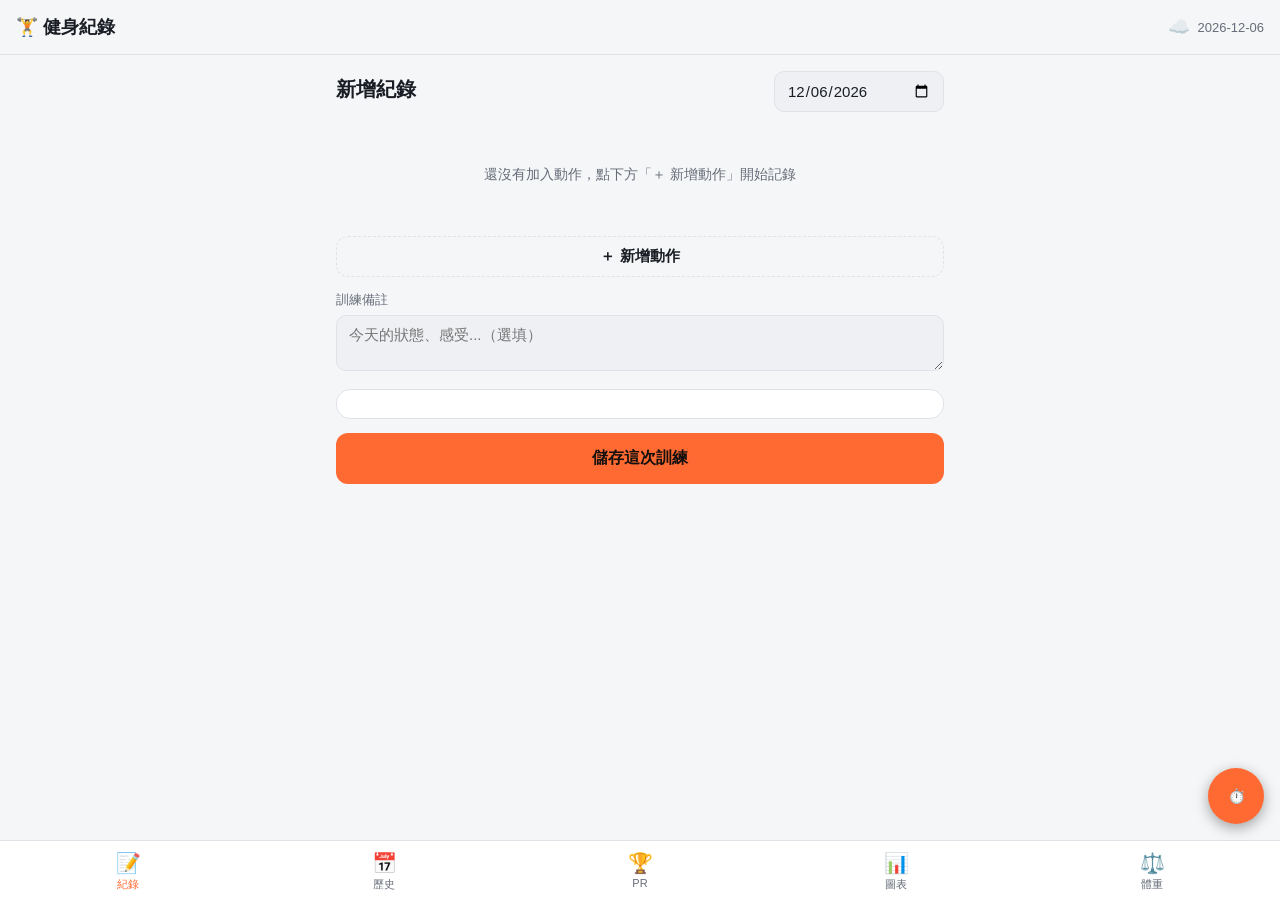
==== index.html @ a4291528 "Initial commit: fitness tracker web app Local-first PWA-style tracker (workouts, PR/1RM, charts, bod" ====
<!DOCTYPE html>
<html lang="zh-Hant">
<head>
<meta charset="UTF-8">
<meta name="viewport" content="width=device-width, initial-scale=1.0, viewport-fit=cover">
<meta name="theme-color" content="#12141a">
<title>健身紀錄</title>
<link rel="icon" href="data:image/svg+xml,<svg xmlns=%22http://www.w3.org/2000/svg%22 viewBox=%220 0 100 100%22><text y=%22.9em%22 font-size=%2290%22>🏋️</text></svg>">
<link rel="stylesheet" href="style.css">
</head>
<body>

<header class="app-header">
  <div class="brand">🏋️ 健身紀錄</div>
  <div class="header-right">
    <button class="btn-icon" id="openSyncModal" title="Google Drive 同步">☁️</button>
    <div class="today" id="todayLabel"></div>
  </div>
</header>

<main id="app">

  <!-- ============ TAB: 新增紀錄 ============ -->
  <section class="tab-panel" id="tab-log">
    <div class="panel-head">
      <h2 id="logTitle">新增紀錄</h2>
      <input type="date" id="sessionDate" class="date-input">
    </div>

    <div class="edit-banner" id="editBanner" hidden>
      <span>✏️ 正在編輯這筆紀錄</span>
      <button class="btn btn-text" id="cancelEditBtn">取消編輯</button>
    </div>

    <div id="exerciseList" class="exercise-list"></div>

    <button class="btn btn-outline btn-block" id="addExerciseBtn">＋ 新增動作</button>

    <div class="field">
      <label>訓練備註</label>
      <textarea id="sessionNotes" placeholder="今天的狀態、感受...（選填）" rows="2"></textarea>
    </div>

    <div class="session-summary" id="liveSummary"></div>

    <button class="btn btn-primary btn-block btn-lg" id="saveSessionBtn">儲存這次訓練</button>
  </section>

  <!-- ============ TAB: 歷史 ============ -->
  <section class="tab-panel" id="tab-history" hidden>
    <div class="panel-head">
      <h2>歷史紀錄</h2>
    </div>
    <input type="text" id="historySearch" class="text-input" placeholder="搜尋動作名稱...">
    <div id="historyList" class="history-list"></div>
  </section>

  <!-- ============ TAB: PR / 1RM ============ -->
  <section class="tab-panel" id="tab-pr" hidden>
    <div class="panel-head">
      <h2>PR 紀錄與 1RM 估算</h2>
      <button class="btn btn-outline btn-sm" id="openRmCalcBtn">🧮 RM 計算機</button>
    </div>
    <p class="hint">依 Epley 公式估算：1RM = 重量 ×(1 + 次數 / 30)（僅重量×次數類動作會顯示在此）</p>
    <div id="prList" class="pr-list"></div>

    <div id="prDetail" class="pr-detail" hidden>
      <button class="btn btn-text" id="prBackBtn">← 返回列表</button>
      <h3 id="prDetailName"></h3>
      <div id="prDetailChart" class="chart-box"></div>
      <div id="prDetailTable"></div>
    </div>
  </section>

  <!-- ============ TAB: 圖表 ============ -->
  <section class="tab-panel" id="tab-charts" hidden>
    <div class="panel-head">
      <h2>圖表總覽</h2>
    </div>

    <div class="card">
      <h3>每週訓練總量（公斤）</h3>
      <div id="volumeChart" class="chart-box"></div>
    </div>

    <div class="card">
      <h3>訓練頻率（近 12 週）</h3>
      <div id="freqHeatmap" class="chart-box"></div>
      <div class="legend-row">
        <span>少</span>
        <span class="heat-swatch h0"></span>
        <span class="heat-swatch h1"></span>
        <span class="heat-swatch h2"></span>
        <span class="heat-swatch h3"></span>
        <span class="heat-swatch h4"></span>
        <span>多</span>
      </div>
    </div>

    <div class="card">
      <h3>部位訓練分布（近 30 天）</h3>
      <div id="bodyPartChart" class="chart-box"></div>
    </div>
  </section>

  <!-- ============ TAB: 體重 ============ -->
  <section class="tab-panel" id="tab-weight" hidden>
    <div class="panel-head">
      <h2>體重追蹤</h2>
    </div>
    <div class="field-row">
      <input type="date" id="weightDate" class="date-input">
      <input type="number" id="weightInput" class="text-input" placeholder="體重 (kg)" step="0.1" inputmode="decimal">
      <button class="btn btn-primary" id="addWeightBtn">新增</button>
    </div>
    <div class="card">
      <h3>體重趨勢</h3>
      <div id="weightChart" class="chart-box"></div>
    </div>
    <div id="weightList" class="weight-list"></div>
  </section>

</main>

<nav class="tab-bar">
  <button class="tab-btn active" data-tab="tab-log"><span class="ic">📝</span>紀錄</button>
  <button class="tab-btn" data-tab="tab-history"><span class="ic">📅</span>歷史</button>
  <button class="tab-btn" data-tab="tab-pr"><span class="ic">🏆</span>PR</button>
  <button class="tab-btn" data-tab="tab-charts"><span class="ic">📊</span>圖表</button>
  <button class="tab-btn" data-tab="tab-weight"><span class="ic">⚖️</span>體重</button>
</nav>

<div id="toast" class="toast"></div>

<!-- Rest timer floating widget -->
<div class="timer-widget" id="timerWidget">
  <div class="timer-panel" id="timerPanel" hidden>
    <div class="timer-display" id="timerDisplay">00:00</div>
    <div class="timer-presets">
      <button class="chip" data-secs="90">1:30</button>
      <button class="chip" data-secs="120">2:00</button>
      <button class="chip" data-secs="150">2:30</button>
      <button class="chip" data-secs="180">3:00</button>
    </div>
    <div class="timer-custom-row">
      <input type="number" id="timerCustomInput" class="text-input" placeholder="自訂秒數" min="1" inputmode="numeric">
      <button class="btn btn-sm btn-primary" id="timerCustomStart">開始</button>
    </div>
    <div class="timer-controls">
      <button class="btn btn-sm" id="timerPauseBtn">暫停</button>
      <button class="btn btn-sm" id="timerResetBtn">重置</button>
    </div>
  </div>
  <button class="timer-fab" id="timerFab" title="組間休息計時器">⏱️</button>
</div>

<!-- Exercise picker modal -->
<div class="modal-backdrop" id="exerciseModal" hidden>
  <div class="modal">
    <div class="modal-head">
      <h3>新增動作</h3>
      <button class="btn-icon" id="closeExerciseModal">✕</button>
    </div>
    <div class="field">
      <label>分類</label>
      <div class="chip-row" id="categoryChips"></div>
    </div>
    <div class="field">
      <label>動作名稱</label>
      <input type="text" id="exerciseNameInput" class="text-input" placeholder="例如：槓鈴臥推" list="exercisePresets">
      <datalist id="exercisePresets"></datalist>
    </div>
    <div class="preset-row" id="presetQuickPick"></div>
    <div class="field">
      <label>紀錄方式</label>
      <div class="chip-row" id="inputTypeChips">
        <button class="chip" data-type="weight_reps">重量×次數</button>
        <button class="chip" data-type="reps_only">僅次數</button>
        <button class="chip" data-type="duration">秒數</button>
      </div>
    </div>
    <div class="field" id="variantField" hidden>
      <label>款式</label>
      <div class="chip-row" id="variantChips"></div>
    </div>
    <div class="field">
      <div class="chip-row">
        <button class="chip" id="regressionToggle">退階版本</button>
        <button class="chip" id="unilateralToggle">單邊動作（左右分開）</button>
        <button class="chip" id="rirToggle">記錄保留次數（RIR）</button>
      </div>
      <p class="hint" id="unilateralHint" hidden>單邊動作只需填「單邊」的重量，例如左右手各拿 8kg 就填 8。訓練量會自動算左右各一次。</p>
    </div>
    <button class="btn btn-primary btn-block" id="confirmAddExercise">加入這次訓練</button>
  </div>
</div>

<!-- RM calculator modal -->
<div class="modal-backdrop" id="rmCalcModal" hidden>
  <div class="modal">
    <div class="modal-head">
      <h3>🧮 RM 計算機</h3>
      <button class="btn-icon" id="closeRmCalcModal">✕</button>
    </div>
    <p class="hint">輸入你做到的重量與次數，估算 1RM 與各強度百分比對照表（同樣採用 Epley 公式）</p>
    <div class="field-row">
      <input type="number" id="rmCalcWeight" class="text-input" placeholder="重量 (kg)" step="0.5" min="0" inputmode="decimal">
      <input type="number" id="rmCalcReps" class="text-input" placeholder="次數" step="1" min="1" inputmode="numeric">
    </div>
    <div class="session-summary" id="rmCalcResult"></div>
    <div id="rmCalcTable"></div>
  </div>
</div>

<!-- Soreness (DOMS) logging modal -->
<div class="modal-backdrop" id="sorenessModal" hidden>
  <div class="modal">
    <div class="modal-head">
      <h3>記錄延遲性酸痛</h3>
      <button class="btn-icon" id="closeSorenessModal">✕</button>
    </div>
    <p class="hint" id="sorenessTarget"></p>
    <div class="field">
      <label>酸痛強度</label>
      <div class="chip-row" id="sorenessLevelChips">
        <button class="chip" data-level="none">無酸痛</button>
        <button class="chip" data-level="mild">輕度</button>
        <button class="chip" data-level="moderate">中度</button>
        <button class="chip" data-level="severe">太強</button>
      </div>
    </div>
    <div class="field">
      <label>留言（下次做這個動作時會提醒你）</label>
      <textarea id="sorenessNote" placeholder="例如：膝蓋外側有點緊，下次熱身多做一組" rows="2"></textarea>
    </div>
    <button class="btn btn-primary btn-block" id="saveSorenessBtn">儲存</button>
  </div>
</div>

<!-- Google Drive sync modal -->
<div class="modal-backdrop" id="syncModal" hidden>
  <div class="modal">
    <div class="modal-head">
      <h3>☁️ Google Drive 同步</h3>
      <button class="btn-icon" id="closeSyncModal">✕</button>
    </div>
    <p class="hint">把訓練紀錄同步到你的 Google Drive（存在隱藏的應用程式資料夾，不會出現在你一般的雲端硬碟畫面），這樣手機跟電腦就能看到同一份資料。</p>
    <p class="hint" id="syncStatus"></p>
    <button class="btn btn-primary btn-block" id="btnGdriveSync">連結 Google Drive</button>
    <button class="btn btn-outline btn-block" id="btnGdriveSignout" hidden>已連結・中斷連結</button>
    <button class="btn btn-text" id="btnGdrivePushNow" hidden>立即上傳目前資料</button>
  </div>
</div>

<script src="calc.js"></script>
<script src="app.js"></script>
</body>
</html>
---- style.css ----
:root {
  --bg: #0f1115;
  --bg-card: #1a1d24;
  --bg-input: #23262f;
  --border: #2c303a;
  --text: #eef0f4;
  --text-dim: #9aa0ac;
  --accent: #ff7a45;
  --accent-dim: #ff7a4533;
  --green: #3ecf8e;
  --red: #ff5c5c;
  --radius: 14px;
}

@media (prefers-color-scheme: light) {
  :root {
    --bg: #f5f6f8;
    --bg-card: #ffffff;
    --bg-input: #eef0f3;
    --border: #e0e2e8;
    --text: #1a1d24;
    --text-dim: #666c78;
    --accent: #ff6a33;
    --accent-dim: #ff6a3322;
    --green: #1fa971;
    --red: #e14b4b;
  }
}

* { box-sizing: border-box; }

body {
  margin: 0;
  background: var(--bg);
  color: var(--text);
  font-family: -apple-system, BlinkMacSystemFont, "Segoe UI", "PingFang TC", "Noto Sans TC", sans-serif;
  padding-bottom: 76px;
  -webkit-tap-highlight-color: transparent;
}

.app-header {
  position: sticky;
  top: 0;
  z-index: 10;
  display: flex;
  justify-content: space-between;
  align-items: center;
  padding: 14px 16px;
  background: var(--bg);
  border-bottom: 1px solid var(--border);
}
.brand { font-weight: 700; font-size: 18px; }
.today { color: var(--text-dim); font-size: 13px; }
.header-right { display: flex; align-items: center; gap: 4px; }
.header-right .btn-icon { font-size: 18px; padding: 2px 4px; }

#app { max-width: 640px; margin: 0 auto; padding: 16px; }

.tab-panel h2 { margin: 0 0 4px; font-size: 20px; }
.panel-head { display: flex; justify-content: space-between; align-items: center; margin-bottom: 14px; gap: 10px; }

.hint { color: var(--text-dim); font-size: 13px; margin-top: -8px; }

.field { margin: 14px 0; }
.field label { display: block; font-size: 13px; color: var(--text-dim); margin-bottom: 6px; }
.field-row { display: flex; gap: 8px; margin-bottom: 14px; }
.field-row .date-input { flex: 1.2; }
.field-row .text-input { flex: 1; }

input, textarea, select {
  font-family: inherit;
  font-size: 15px;
  background: var(--bg-input);
  color: var(--text);
  border: 1px solid var(--border);
  border-radius: 10px;
  padding: 10px 12px;
  width: 100%;
}
textarea { resize: vertical; }
input:focus, textarea:focus, select:focus { outline: 2px solid var(--accent); outline-offset: -1px; }

.date-input { max-width: 170px; }

.btn {
  font-family: inherit;
  font-size: 15px;
  font-weight: 600;
  border-radius: 12px;
  padding: 10px 16px;
  border: 1px solid transparent;
  cursor: pointer;
  background: var(--bg-input);
  color: var(--text);
}
.btn-block { width: 100%; }
.btn-lg { padding: 14px 16px; font-size: 16px; }
.btn-primary { background: var(--accent); color: #14100d; }
.btn-outline { background: transparent; border-color: var(--border); color: var(--text); border-style: dashed; }
.btn-text { background: none; color: var(--accent); padding: 6px 0; }
.btn-icon { background: none; border: none; color: var(--text-dim); font-size: 18px; cursor: pointer; padding: 4px 8px; }
.btn-danger { color: var(--red); }
.btn-sm { padding: 6px 10px; font-size: 13px; border-radius: 8px; }

.edit-banner {
  display: flex; justify-content: space-between; align-items: center;
  background: var(--accent-dim); border: 1px solid var(--accent); color: var(--accent);
  border-radius: 12px; padding: 10px 14px; font-size: 13px; font-weight: 600; margin-bottom: 14px;
}
.edit-banner[hidden] { display: none; }

.exercise-list { display: flex; flex-direction: column; gap: 12px; margin-bottom: 12px; }

.exercise-card {
  background: var(--bg-card);
  border: 1px solid var(--border);
  border-radius: var(--radius);
  padding: 12px 14px;
}
.exercise-card-head { display: flex; justify-content: space-between; align-items: center; margin-bottom: 8px; }
.exercise-card-head .name { font-weight: 700; font-size: 15px; }
.exercise-card-head .cat-badge, .session-ex-row .cat-badge {
  font-size: 11px; color: var(--accent); background: var(--accent-dim);
  padding: 2px 8px; border-radius: 100px; margin-left: 6px;
}
.uni-badge {
  font-size: 11px; color: var(--green); background: #3ecf8e22;
  padding: 2px 8px; border-radius: 100px; margin-left: 6px;
}
.set-row { display: grid; grid-template-columns: 22px 1fr 1fr auto; gap: 8px; align-items: center; margin-bottom: 6px; }
.set-row-1 { display: grid; grid-template-columns: 22px 1fr auto; gap: 8px; align-items: center; margin-bottom: 6px; }
.set-row-2 { display: grid; grid-template-columns: 22px 1fr 0.7fr auto; gap: 8px; align-items: center; margin-bottom: 6px; }
.set-row-3 { grid-template-columns: 22px 1fr 1fr 0.7fr auto; }
.set-row .set-idx { color: var(--text-dim); font-size: 13px; text-align: center; }
.set-row input, .set-row-1 input, .set-row-2 input { padding: 8px 10px; }
.set-row .rir-input { text-align: center; }
.set-row .rm-set, .set-row-1 .rm-set, .set-row-2 .rm-set { background: none; border: none; color: var(--text-dim); font-size: 16px; cursor: pointer; }
.add-set-btn { font-size: 13px; color: var(--accent); background: none; border: none; cursor: pointer; padding: 6px 0; }
.exercise-card-foot { display: flex; justify-content: space-between; align-items: center; margin-top: 8px; padding-top: 8px; border-top: 1px solid var(--border); }
.exercise-vol { font-size: 12px; color: var(--text-dim); }

.session-summary {
  background: var(--bg-card);
  border: 1px solid var(--border);
  border-radius: var(--radius);
  padding: 14px;
  margin: 14px 0;
  display: flex;
  justify-content: space-around;
  text-align: center;
}
.session-summary .stat .num { font-size: 20px; font-weight: 700; }
.session-summary .stat .label { font-size: 12px; color: var(--text-dim); }

.text-input { width: 100%; }

.history-list, .weight-list { display: flex; flex-direction: column; gap: 10px; margin-top: 12px; }
.session-item {
  background: var(--bg-card);
  border: 1px solid var(--border);
  border-radius: var(--radius);
  padding: 12px 14px;
}
.session-item-head { display: flex; justify-content: space-between; align-items: center; cursor: pointer; }
.session-item-head .date { font-weight: 700; }
.session-item-head .meta { color: var(--text-dim); font-size: 13px; }
.session-item-body { margin-top: 10px; padding-top: 10px; border-top: 1px solid var(--border); display: none; }
.session-item-body.open { display: block; }
.session-ex-row { font-size: 14px; margin-bottom: 6px; }
.session-ex-row .ex-name { font-weight: 600; }
.session-ex-row .sets-str { color: var(--text-dim); }
.session-actions { display: flex; gap: 8px; margin-top: 10px; }
.session-notes { font-size: 13px; color: var(--text-dim); margin-top: 8px; font-style: italic; }

.pr-list { display: flex; flex-direction: column; gap: 8px; }
.pr-list[hidden] { display: none; }
.pr-item {
  display: flex; justify-content: space-between; align-items: center;
  background: var(--bg-card); border: 1px solid var(--border); border-radius: 12px;
  padding: 12px 14px; cursor: pointer;
}
.pr-item .ex-name { font-weight: 700; }
.pr-item .ex-cat { font-size: 12px; color: var(--text-dim); }
.pr-item .pr-values { text-align: right; }
.pr-item .rm-val { font-weight: 700; color: var(--accent); }
.pr-item .max-w { font-size: 12px; color: var(--text-dim); }
.empty-state { color: var(--text-dim); text-align: center; padding: 40px 20px; font-size: 14px; }

.card {
  background: var(--bg-card);
  border: 1px solid var(--border);
  border-radius: var(--radius);
  padding: 14px;
  margin-bottom: 14px;
}
.card h3 { margin: 0 0 10px; font-size: 15px; }
.chart-box { width: 100%; overflow-x: auto; }
.chart-box svg { display: block; width: 100%; height: auto; }

.legend-row { display: flex; align-items: center; gap: 4px; margin-top: 8px; font-size: 11px; color: var(--text-dim); }
.heat-swatch { width: 12px; height: 12px; border-radius: 3px; display: inline-block; margin: 0 2px; }
.h0 { background: var(--bg-input); }
.h1 { background: #ff7a4544; }
.h2 { background: #ff7a4588; }
.h3 { background: #ff7a45bb; }
.h4 { background: #ff7a45; }

.tab-bar {
  position: fixed;
  bottom: 0; left: 0; right: 0;
  display: flex;
  background: var(--bg-card);
  border-top: 1px solid var(--border);
  padding-bottom: env(safe-area-inset-bottom);
  z-index: 20;
}
.tab-btn {
  flex: 1;
  background: none;
  border: none;
  color: var(--text-dim);
  font-size: 11px;
  padding: 10px 0 8px;
  display: flex;
  flex-direction: column;
  align-items: center;
  gap: 2px;
  cursor: pointer;
}
.tab-btn .ic { font-size: 20px; }
.tab-btn.active { color: var(--accent); }

.toast {
  position: fixed;
  bottom: 88px;
  left: 50%;
  transform: translateX(-50%) translateY(20px);
  background: var(--text);
  color: var(--bg);
  padding: 10px 18px;
  border-radius: 100px;
  font-size: 13px;
  font-weight: 600;
  opacity: 0;
  pointer-events: none;
  transition: opacity .2s, transform .2s;
  z-index: 50;
  white-space: nowrap;
}
.toast.show { opacity: 1; transform: translateX(-50%) translateY(0); }

.modal-backdrop {
  position: fixed; inset: 0; background: rgba(0,0,0,.5);
  display: flex; align-items: flex-end; justify-content: center;
  z-index: 30;
}
.modal-backdrop[hidden] { display: none; }
.modal {
  background: var(--bg-card);
  width: 100%; max-width: 640px;
  border-radius: 20px 20px 0 0;
  padding: 18px 16px calc(18px + env(safe-area-inset-bottom));
  max-height: 85vh;
  overflow-y: auto;
}
.modal-head { display: flex; justify-content: space-between; align-items: center; margin-bottom: 6px; }
.modal-head h3 { margin: 0; font-size: 17px; }

.chip-row { display: flex; flex-wrap: wrap; gap: 8px; }
.chip {
  background: var(--bg-input);
  border: 1px solid var(--border);
  border-radius: 100px;
  padding: 7px 14px;
  font-size: 13px;
  cursor: pointer;
  color: var(--text);
}
.chip.selected { background: var(--accent); border-color: var(--accent); color: #14100d; font-weight: 700; }

.preset-row { display: flex; flex-wrap: wrap; gap: 8px; margin: 10px 0 4px; }
.preset-chip {
  background: var(--bg-input);
  border: 1px dashed var(--border);
  border-radius: 100px;
  padding: 5px 12px;
  font-size: 12px;
  color: var(--text-dim);
  cursor: pointer;
}

/* Exercise history / comparison box (in the Log tab) */
.ex-history {
  background: var(--bg-input);
  border-radius: 10px;
  padding: 8px 10px;
  margin: 8px 0 10px;
  font-size: 12px;
  color: var(--text-dim);
  line-height: 1.6;
}
.ex-history.empty { font-style: italic; }
.ex-diff { font-weight: 700; color: var(--text); margin-left: 4px; }

.ex-soreness-alert {
  background: #ff5c5c22;
  border: 1px solid #ff5c5c55;
  color: var(--red);
  border-radius: 10px;
  padding: 8px 10px;
  margin: 8px 0 0;
  font-size: 12px;
  line-height: 1.5;
}

.soreness-badge, .soreness-add-btn {
  display: inline-block;
  margin-top: 6px;
  font-size: 12px;
  border-radius: 100px;
  padding: 4px 10px;
  border: none;
  cursor: pointer;
  text-align: left;
}
.soreness-add-btn { background: var(--bg-input); color: var(--text-dim); border: 1px dashed var(--border); }
.soreness-badge { background: #ff5c5c22; color: var(--red); }

/* Rest timer floating widget */
.timer-widget {
  position: fixed;
  right: 16px;
  bottom: calc(76px + env(safe-area-inset-bottom));
  z-index: 25;
}
.timer-fab {
  width: 56px; height: 56px;
  border-radius: 50%;
  background: var(--accent);
  color: #14100d;
  border: none;
  font-size: 14px;
  font-weight: 700;
  cursor: pointer;
  box-shadow: 0 4px 14px rgba(0,0,0,.35);
}
.timer-fab.active { background: var(--green); }
.timer-fab.done-flash { animation: timerFlash .5s ease-in-out 4; }
@keyframes timerFlash {
  0%, 100% { transform: scale(1); }
  50% { transform: scale(1.18); }
}
.timer-panel {
  position: absolute;
  bottom: 68px;
  right: 0;
  background: var(--bg-card);
  border: 1px solid var(--border);
  border-radius: 16px;
  padding: 16px;
  width: 240px;
  box-shadow: 0 8px 24px rgba(0,0,0,.35);
}
.timer-panel[hidden] { display: none; }
.timer-display { font-size: 36px; font-weight: 700; text-align: center; margin-bottom: 12px; font-variant-numeric: tabular-nums; }
.timer-presets { display: flex; flex-wrap: wrap; gap: 8px; margin-bottom: 12px; }
.timer-custom-row { display: flex; gap: 8px; margin-bottom: 12px; }
.timer-custom-row input { min-width: 0; }
.timer-controls { display: flex; gap: 8px; }
.timer-controls .btn { flex: 1; }
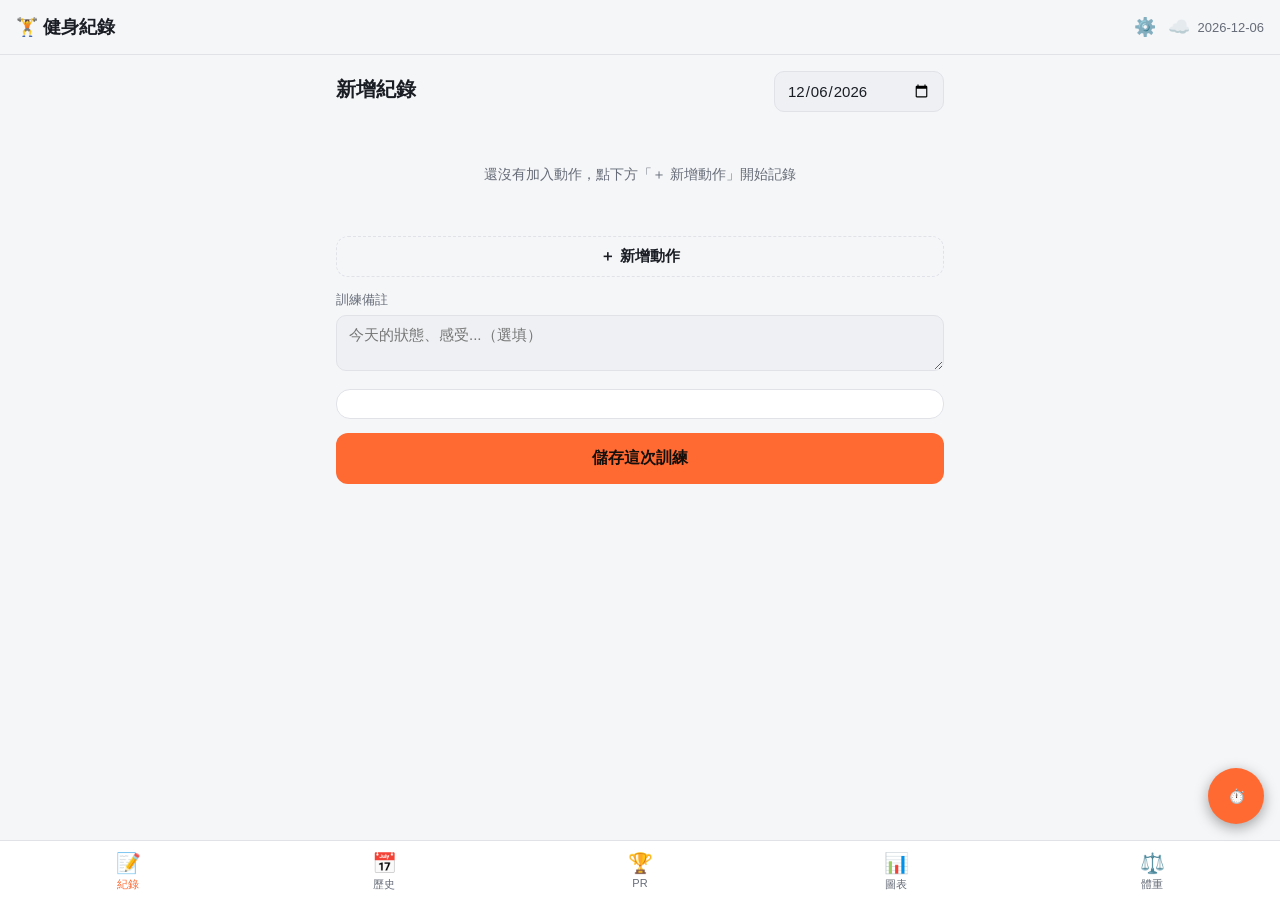
==== commit 7615fe44: "Add 8 requested improvements: persistent exercise notes, history/share table redesign, exercise mana" ====
--- a/index.html
+++ b/index.html
@@ -13,6 +13,7 @@
 <header class="app-header">
   <div class="brand">🏋️ 健身紀錄</div>
   <div class="header-right">
+    <button class="btn-icon" id="openExerciseManager" title="動作管理">⚙️</button>
     <button class="btn-icon" id="openSyncModal" title="Google Drive 同步">☁️</button>
     <div class="today" id="todayLabel"></div>
   </div>
@@ -187,8 +188,8 @@
       <div class="chip-row">
         <button class="chip" id="regressionToggle">退階版本</button>
         <button class="chip" id="unilateralToggle">單邊動作（左右分開）</button>
-        <button class="chip" id="rirToggle">記錄保留次數（RIR）</button>
-      </div>
+      </div>
+      <p class="hint">保留次數 (RIR) 現在改成加入動作後、在每一組後面按「+RIR」個別加，不用在這裡先決定。</p>
       <p class="hint" id="unilateralHint" hidden>單邊動作只需填「單邊」的重量，例如左右手各拿 8kg 就填 8。訓練量會自動算左右各一次。</p>
     </div>
     <button class="btn btn-primary btn-block" id="confirmAddExercise">加入這次訓練</button>
@@ -252,6 +253,47 @@
   </div>
 </div>
 
+<!-- Exercise manager modal -->
+<div class="modal-backdrop" id="exerciseManagerModal" hidden>
+  <div class="modal">
+    <div class="modal-head">
+      <h3>⚙️ 動作管理</h3>
+      <button class="btn-icon" id="closeExerciseManagerModal">✕</button>
+    </div>
+    <p class="hint">隱藏用不到的動作、或新增自己的動作。變更只會影響「新增動作」清單，不影響已存的紀錄。</p>
+    <div class="chip-row" id="managerCategoryChips"></div>
+    <div id="managerPresetList" class="manager-preset-list"></div>
+    <div class="field">
+      <label>新增自訂動作</label>
+      <input type="text" id="managerNewName" class="text-input" placeholder="動作名稱">
+    </div>
+    <div class="field">
+      <label>紀錄方式</label>
+      <div class="chip-row" id="managerInputTypeChips">
+        <button class="chip" data-type="weight_reps">重量×次數</button>
+        <button class="chip" data-type="reps_only">僅次數</button>
+        <button class="chip" data-type="duration">秒數</button>
+      </div>
+    </div>
+    <div class="chip-row">
+      <button class="chip" id="managerUnilateralToggle">單邊動作（左右分開）</button>
+    </div>
+    <button class="btn btn-primary btn-block" id="managerAddBtn">＋ 新增到清單</button>
+  </div>
+</div>
+
+<!-- Share / export modal (for showing a coach) -->
+<div class="modal-backdrop" id="shareModal" hidden>
+  <div class="modal">
+    <div class="modal-head">
+      <h3>📤 分享這次訓練</h3>
+      <button class="btn-icon" id="closeShareModal">✕</button>
+    </div>
+    <div id="shareModalBody"></div>
+    <button class="btn btn-primary btn-block" id="copyShareTextBtn">複製為文字</button>
+  </div>
+</div>
+
 <script src="calc.js"></script>
 <script src="app.js"></script>
 </body>
--- a/style.css
+++ b/style.css
@@ -119,7 +119,20 @@
 }
 .exercise-card-head { display: flex; justify-content: space-between; align-items: center; margin-bottom: 8px; }
 .exercise-card-head .name { font-weight: 700; font-size: 15px; }
-.exercise-card-head .cat-badge, .session-ex-row .cat-badge {
+.ex-head-actions { display: flex; align-items: center; gap: 2px; }
+.ex-head-actions .btn-icon { font-size: 13px; padding: 4px 6px; }
+.ex-head-actions .btn-icon:disabled { opacity: .25; cursor: default; }
+.ex-note-input {
+  font-size: 13px;
+  padding: 7px 10px;
+  margin-bottom: 8px;
+  background: var(--bg-input);
+  border: 1px dashed var(--border);
+  border-radius: 8px;
+  color: var(--text);
+}
+.ex-note-display { font-size: 12px; color: var(--text-dim); font-style: italic; }
+.exercise-card-head .cat-badge, .ex-table-name .cat-badge {
   font-size: 11px; color: var(--accent); background: var(--accent-dim);
   padding: 2px 8px; border-radius: 100px; margin-left: 6px;
 }
@@ -127,14 +140,17 @@
   font-size: 11px; color: var(--green); background: #3ecf8e22;
   padding: 2px 8px; border-radius: 100px; margin-left: 6px;
 }
-.set-row { display: grid; grid-template-columns: 22px 1fr 1fr auto; gap: 8px; align-items: center; margin-bottom: 6px; }
+.set-row { display: grid; grid-template-columns: 22px 1fr 1fr auto auto; gap: 8px; align-items: center; margin-bottom: 6px; }
 .set-row-1 { display: grid; grid-template-columns: 22px 1fr auto; gap: 8px; align-items: center; margin-bottom: 6px; }
-.set-row-2 { display: grid; grid-template-columns: 22px 1fr 0.7fr auto; gap: 8px; align-items: center; margin-bottom: 6px; }
-.set-row-3 { grid-template-columns: 22px 1fr 1fr 0.7fr auto; }
-.set-row .set-idx { color: var(--text-dim); font-size: 13px; text-align: center; }
+.set-row-2 { display: grid; grid-template-columns: 22px 1fr auto auto; gap: 8px; align-items: center; margin-bottom: 6px; }
+.set-row .set-idx, .set-row-1 .set-idx, .set-row-2 .set-idx { color: var(--text-dim); font-size: 13px; text-align: center; }
 .set-row input, .set-row-1 input, .set-row-2 input { padding: 8px 10px; }
-.set-row .rir-input { text-align: center; }
-.set-row .rm-set, .set-row-1 .rm-set, .set-row-2 .rm-set { background: none; border: none; color: var(--text-dim); font-size: 16px; cursor: pointer; }
+.rir-input { text-align: center; width: 56px; }
+.rir-add-btn {
+  background: var(--bg-input); border: 1px dashed var(--border); color: var(--text-dim);
+  border-radius: 8px; font-size: 11px; padding: 8px 8px; cursor: pointer; white-space: nowrap;
+}
+.rm-set { background: none; border: none; color: var(--text-dim); font-size: 16px; cursor: pointer; }
 .add-set-btn { font-size: 13px; color: var(--accent); background: none; border: none; cursor: pointer; padding: 6px 0; }
 .exercise-card-foot { display: flex; justify-content: space-between; align-items: center; margin-top: 8px; padding-top: 8px; border-top: 1px solid var(--border); }
 .exercise-vol { font-size: 12px; color: var(--text-dim); }
@@ -166,14 +182,39 @@
 .session-item-head .meta { color: var(--text-dim); font-size: 13px; }
 .session-item-body { margin-top: 10px; padding-top: 10px; border-top: 1px solid var(--border); display: none; }
 .session-item-body.open { display: block; }
-.session-ex-row { font-size: 14px; margin-bottom: 6px; }
-.session-ex-row .ex-name { font-weight: 600; }
-.session-ex-row .sets-str { color: var(--text-dim); }
-.session-actions { display: flex; gap: 8px; margin-top: 10px; }
+.session-actions { display: flex; gap: 8px; margin-top: 10px; flex-wrap: wrap; }
 .session-notes { font-size: 13px; color: var(--text-dim); margin-top: 8px; font-style: italic; }
+
+/* Two-column exercise table: name+sets on the left, this exercise's own total on the right.
+   Used in the history list and the coach-facing share view. */
+.ex-table { display: flex; flex-direction: column; }
+.ex-table-row {
+  display: flex; justify-content: space-between; align-items: flex-start; gap: 10px;
+  padding: 10px 0; border-top: 1px solid var(--border);
+}
+.ex-table-row:first-child { border-top: none; padding-top: 0; }
+.ex-table-left { min-width: 0; }
+.ex-table-name { font-weight: 600; font-size: 14px; }
+.ex-table-sets { color: var(--text-dim); font-size: 13px; margin-top: 2px; }
+.ex-table-right { font-weight: 700; font-size: 14px; white-space: nowrap; flex-shrink: 0; }
 
 .pr-list { display: flex; flex-direction: column; gap: 8px; }
 .pr-list[hidden] { display: none; }
+
+/* Share / export view */
+.share-head { display: flex; justify-content: space-between; align-items: baseline; margin-bottom: 4px; }
+.share-date { font-weight: 700; font-size: 16px; }
+.share-meta { color: var(--text-dim); font-size: 13px; }
+
+/* Exercise manager */
+.manager-preset-list { display: flex; flex-direction: column; margin: 10px 0; max-height: 260px; overflow-y: auto; }
+.manager-preset-row {
+  display: flex; justify-content: space-between; align-items: center; gap: 10px;
+  padding: 10px 0; border-top: 1px solid var(--border);
+}
+.manager-preset-row:first-child { border-top: none; }
+.manager-preset-name { font-weight: 600; font-size: 14px; }
+.manager-preset-meta { color: var(--text-dim); font-size: 12px; margin-left: 8px; }
 .pr-item {
   display: flex; justify-content: space-between; align-items: center;
   background: var(--bg-card); border: 1px solid var(--border); border-radius: 12px;
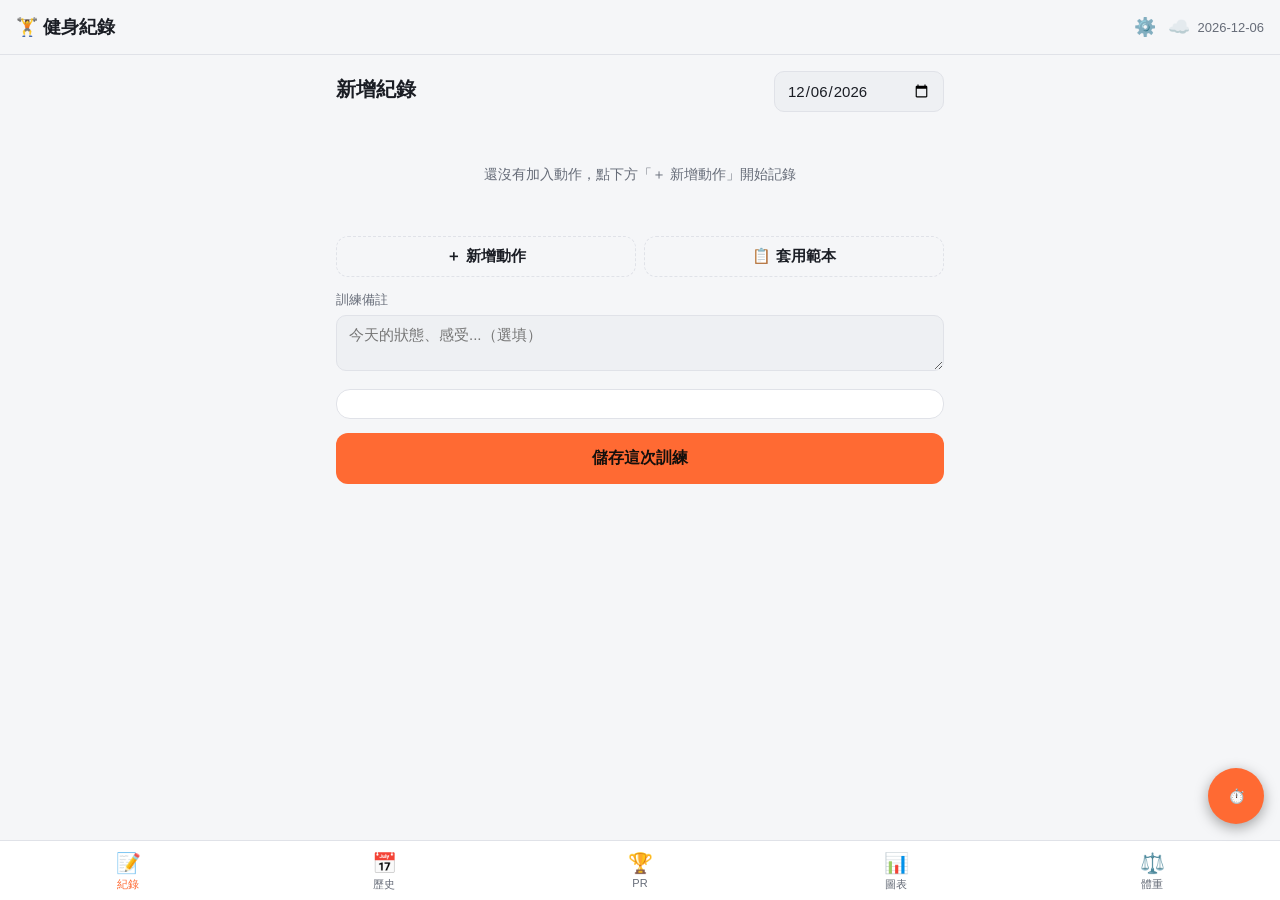
==== commit 7a1db034: "Add per-exercise chart tracking and workout templates - Charts tab gets a new "動作追蹤" card: pick an e" ====
--- a/index.html
+++ b/index.html
@@ -35,7 +35,10 @@
 
     <div id="exerciseList" class="exercise-list"></div>
 
-    <button class="btn btn-outline btn-block" id="addExerciseBtn">＋ 新增動作</button>
+    <div class="field-row">
+      <button class="btn btn-outline btn-block" id="addExerciseBtn">＋ 新增動作</button>
+      <button class="btn btn-outline btn-block" id="applyTemplateBtn">📋 套用範本</button>
+    </div>
 
     <div class="field">
       <label>訓練備註</label>
@@ -102,6 +105,12 @@
       <h3>部位訓練分布（近 30 天）</h3>
       <div id="bodyPartChart" class="chart-box"></div>
     </div>
+
+    <div class="card">
+      <h3>動作追蹤</h3>
+      <select id="exerciseTrackSelect" class="text-input"></select>
+      <div id="exerciseTrackBody"></div>
+    </div>
   </section>
 
   <!-- ============ TAB: 體重 ============ -->
@@ -249,7 +258,9 @@
     <p class="hint" id="syncStatus"></p>
     <button class="btn btn-primary btn-block" id="btnGdriveSync">連結 Google Drive</button>
     <button class="btn btn-outline btn-block" id="btnGdriveSignout" hidden>已連結・中斷連結</button>
-    <button class="btn btn-text" id="btnGdrivePushNow" hidden>立即上傳目前資料</button>
+    <button class="btn btn-text" id="btnGdrivePullNow" hidden>⬇ 立即檢查雲端有沒有新資料</button>
+    <button class="btn btn-text" id="btnGdrivePushNow" hidden>⬆ 立即上傳目前資料</button>
+    <p class="hint" id="syncAccountHint" hidden></p>
   </div>
 </div>
 
@@ -294,6 +305,18 @@
   </div>
 </div>
 
+<!-- Workout templates modal ("下次訓練菜單") -->
+<div class="modal-backdrop" id="templatesModal" hidden>
+  <div class="modal">
+    <div class="modal-head">
+      <h3>📋 訓練範本</h3>
+      <button class="btn-icon" id="closeTemplatesModal">✕</button>
+    </div>
+    <p class="hint">套用範本會帶入動作清單，重量次數自動抓上次實際數字，方便你當場微調。想新增範本，去歷史紀錄找一次訓練按「存成範本」。</p>
+    <div id="templatesList"></div>
+  </div>
+</div>
+
 <script src="calc.js"></script>
 <script src="app.js"></script>
 </body>
--- a/style.css
+++ b/style.css
@@ -66,6 +66,7 @@
 .field-row { display: flex; gap: 8px; margin-bottom: 14px; }
 .field-row .date-input { flex: 1.2; }
 .field-row .text-input { flex: 1; }
+.field-row .btn-block { flex: 1; width: auto; }
 
 input, textarea, select {
   font-family: inherit;
@@ -180,6 +181,7 @@
 .session-item-head { display: flex; justify-content: space-between; align-items: center; cursor: pointer; }
 .session-item-head .date { font-weight: 700; }
 .session-item-head .meta { color: var(--text-dim); font-size: 13px; }
+.session-item-head .ex-names { color: var(--text); font-size: 13px; margin-top: 2px; }
 .session-item-body { margin-top: 10px; padding-top: 10px; border-top: 1px solid var(--border); display: none; }
 .session-item-body.open { display: block; }
 .session-actions { display: flex; gap: 8px; margin-top: 10px; flex-wrap: wrap; }
@@ -235,6 +237,8 @@
   margin-bottom: 14px;
 }
 .card h3 { margin: 0 0 10px; font-size: 15px; }
+.card h4 { margin: 14px 0 6px; font-size: 13px; color: var(--text-dim); font-weight: 600; }
+.track-stat { font-size: 14px; margin-top: 10px; }
 .chart-box { width: 100%; overflow-x: auto; }
 .chart-box svg { display: block; width: 100%; height: auto; }
 
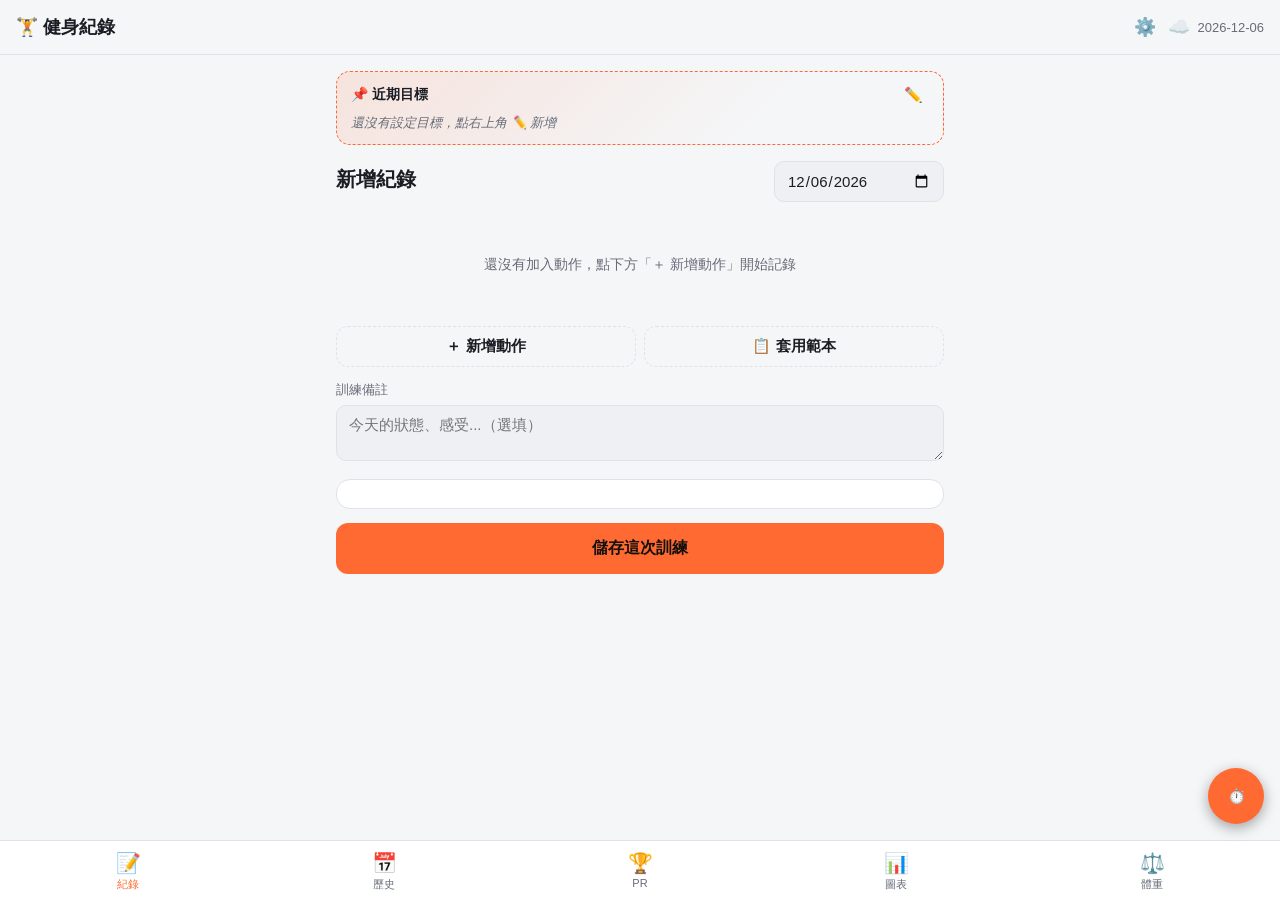
==== commit 8d30e8c8: "Add recent-focus goals board pinned to the top of the Log tab A small dashed-border "bulletin board"" ====
--- a/index.html
+++ b/index.html
@@ -23,6 +23,14 @@
 
   <!-- ============ TAB: 新增紀錄 ============ -->
   <section class="tab-panel" id="tab-log">
+    <div class="goals-board" id="goalsBoard">
+      <div class="goals-board-head">
+        <span class="goals-board-title">📌 近期目標</span>
+        <button class="btn-icon" id="editGoalsBtn" title="編輯目標">✏️</button>
+      </div>
+      <div id="goalsList" class="goals-list"></div>
+    </div>
+
     <div class="panel-head">
       <h2 id="logTitle">新增紀錄</h2>
       <input type="date" id="sessionDate" class="date-input">
@@ -180,6 +188,7 @@
       <input type="text" id="exerciseNameInput" class="text-input" placeholder="例如：槓鈴臥推" list="exercisePresets">
       <datalist id="exercisePresets"></datalist>
     </div>
+    <button class="preset-chip add-to-list-chip" id="addNewNameToPresets" hidden>➕ 把「<span id="addNewNamePreview"></span>」加入常用動作清單</button>
     <div class="preset-row" id="presetQuickPick"></div>
     <div class="field">
       <label>紀錄方式</label>
@@ -317,6 +326,27 @@
   </div>
 </div>
 
+<!-- Recent-focus goals board -->
+<div class="modal-backdrop" id="goalsModal" hidden>
+  <div class="modal">
+    <div class="modal-head">
+      <h3>📌 近期目標</h3>
+      <button class="btn-icon" id="closeGoalsModal">✕</button>
+    </div>
+    <p class="hint">最多 3 項，簡短寫下最近想加強的重點，會一直顯示在紀錄頁最上面</p>
+    <div class="field">
+      <input type="text" class="text-input goal-input" id="goalInput1" placeholder="例如：打開手腕活動度" maxlength="40">
+    </div>
+    <div class="field">
+      <input type="text" class="text-input goal-input" id="goalInput2" placeholder="例如：髖關節內收外展" maxlength="40">
+    </div>
+    <div class="field">
+      <input type="text" class="text-input goal-input" id="goalInput3" placeholder="（選填）第三項" maxlength="40">
+    </div>
+    <button class="btn btn-primary btn-block" id="saveGoalsBtn">儲存</button>
+  </div>
+</div>
+
 <script src="calc.js"></script>
 <script src="app.js"></script>
 </body>
--- a/style.css
+++ b/style.css
@@ -52,9 +52,33 @@
 .brand { font-weight: 700; font-size: 18px; }
 .today { color: var(--text-dim); font-size: 13px; }
 .header-right { display: flex; align-items: center; gap: 4px; }
-.header-right .btn-icon { font-size: 18px; padding: 2px 4px; }
+.header-right .btn-icon { font-size: 18px; padding: 2px 4px; position: relative; }
+.header-right .btn-icon.sync-warn::after {
+  content: '';
+  position: absolute;
+  top: 0; right: 0;
+  width: 8px; height: 8px;
+  border-radius: 50%;
+  background: var(--red);
+  border: 1.5px solid var(--bg);
+}
 
 #app { max-width: 640px; margin: 0 auto; padding: 16px; }
+
+/* Recent-focus goals board — a small "pinned notice board" at the top of the Log tab */
+.goals-board {
+  background: linear-gradient(135deg, var(--accent-dim), transparent 70%);
+  border: 1px dashed var(--accent);
+  border-radius: var(--radius);
+  padding: 12px 14px;
+  margin-bottom: 16px;
+}
+.goals-board-head { display: flex; justify-content: space-between; align-items: center; margin-bottom: 8px; }
+.goals-board-title { font-weight: 700; font-size: 14px; }
+.goals-board .btn-icon { font-size: 15px; padding: 2px 6px; }
+.goals-list { display: flex; flex-direction: column; gap: 6px; }
+.goal-item { font-size: 14px; font-weight: 600; }
+.goals-empty { font-size: 13px; color: var(--text-dim); font-style: italic; }
 
 .tab-panel h2 { margin: 0 0 4px; font-size: 20px; }
 .panel-head { display: flex; justify-content: space-between; align-items: center; margin-bottom: 14px; gap: 10px; }
@@ -141,20 +165,40 @@
   font-size: 11px; color: var(--green); background: #3ecf8e22;
   padding: 2px 8px; border-radius: 100px; margin-left: 6px;
 }
-.set-row { display: grid; grid-template-columns: 22px 1fr 1fr auto auto; gap: 8px; align-items: center; margin-bottom: 6px; }
-.set-row-1 { display: grid; grid-template-columns: 22px 1fr auto; gap: 8px; align-items: center; margin-bottom: 6px; }
-.set-row-2 { display: grid; grid-template-columns: 22px 1fr auto auto; gap: 8px; align-items: center; margin-bottom: 6px; }
-.set-row .set-idx, .set-row-1 .set-idx, .set-row-2 .set-idx { color: var(--text-dim); font-size: 13px; text-align: center; }
-.set-row input, .set-row-1 input, .set-row-2 input { padding: 8px 10px; }
+.set-row { display: grid; grid-template-columns: 22px 1fr 1fr auto auto auto; gap: 8px; align-items: center; margin-bottom: 6px; padding: 4px; border-radius: 8px; }
+.set-row-1b { display: grid; grid-template-columns: 22px 1fr auto auto; gap: 8px; align-items: center; margin-bottom: 6px; padding: 4px; border-radius: 8px; }
+.set-row-2 { display: grid; grid-template-columns: 22px 1fr auto auto auto; gap: 8px; align-items: center; margin-bottom: 6px; padding: 4px; border-radius: 8px; }
+.set-row .set-idx, .set-row-1b .set-idx, .set-row-2 .set-idx { color: var(--text-dim); font-size: 13px; text-align: center; }
+.set-row input, .set-row-1b input, .set-row-2 input { padding: 8px 10px; }
 .rir-input { text-align: center; width: 56px; }
 .rir-add-btn {
   background: var(--bg-input); border: 1px dashed var(--border); color: var(--text-dim);
   border-radius: 8px; font-size: 11px; padding: 8px 8px; cursor: pointer; white-space: nowrap;
 }
 .rm-set { background: none; border: none; color: var(--text-dim); font-size: 16px; cursor: pointer; }
+.set-done-btn {
+  width: 30px; height: 30px;
+  border-radius: 8px;
+  border: 1px solid var(--border);
+  background: var(--bg-input);
+  color: transparent;
+  font-size: 15px; font-weight: 700;
+  cursor: pointer;
+}
+.set-done-btn.done { background: var(--green); border-color: var(--green); color: #0c1f16; }
+.set-row-done { background: #3ecf8e18; }
 .add-set-btn { font-size: 13px; color: var(--accent); background: none; border: none; cursor: pointer; padding: 6px 0; }
-.exercise-card-foot { display: flex; justify-content: space-between; align-items: center; margin-top: 8px; padding-top: 8px; border-top: 1px solid var(--border); }
+.exercise-card-foot { display: flex; justify-content: space-between; align-items: center; margin-top: 8px; padding-top: 8px; border-top: 1px solid var(--border); gap: 8px; }
 .exercise-vol { font-size: 12px; color: var(--text-dim); }
+.rest-select {
+  width: auto;
+  font-size: 12px;
+  padding: 5px 8px;
+  border-radius: 100px;
+  background: var(--bg-input);
+  border: 1px solid var(--border);
+  color: var(--text-dim);
+}
 
 .session-summary {
   background: var(--bg-card);
@@ -333,6 +377,20 @@
   color: var(--text-dim);
   cursor: pointer;
 }
+.add-to-list-chip {
+  display: block;
+  width: 100%;
+  text-align: center;
+  background: var(--accent-dim);
+  border: 1px dashed var(--accent);
+  color: var(--accent);
+  border-radius: 10px;
+  padding: 8px 12px;
+  font-size: 13px;
+  font-weight: 600;
+  cursor: pointer;
+  margin-top: 8px;
+}
 
 /* Exercise history / comparison box (in the Log tab) */
 .ex-history {
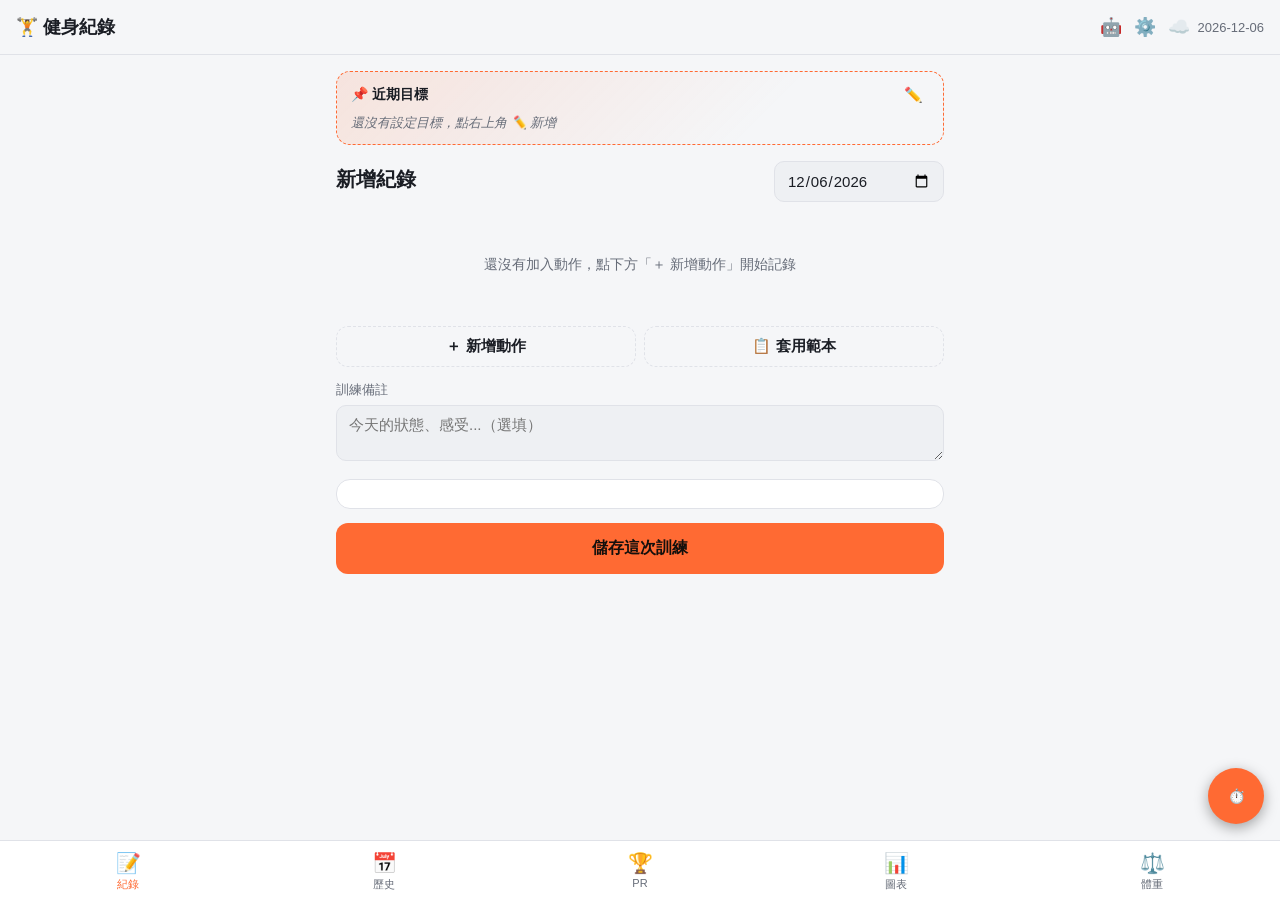
==== commit 833018f1: "Add AI export, independent unilateral/dual-weight flags, and background-safe rest timer - 🤖 export: " ====
--- a/index.html
+++ b/index.html
@@ -13,6 +13,7 @@
 <header class="app-header">
   <div class="brand">🏋️ 健身紀錄</div>
   <div class="header-right">
+    <button class="btn-icon" id="openAiExport" title="匯出給 AI 分析">🤖</button>
     <button class="btn-icon" id="openExerciseManager" title="動作管理">⚙️</button>
     <button class="btn-icon" id="openSyncModal" title="Google Drive 同步">☁️</button>
     <div class="today" id="todayLabel"></div>
@@ -205,10 +206,11 @@
     <div class="field">
       <div class="chip-row">
         <button class="chip" id="regressionToggle">退階版本</button>
-        <button class="chip" id="unilateralToggle">單邊動作（左右分開）</button>
+        <button class="chip" id="unilateralToggle">單邊動作（左右各做）</button>
+        <button class="chip" id="dualWeightToggle">雙持（左右手各拿一個）</button>
       </div>
       <p class="hint">保留次數 (RIR) 現在改成加入動作後、在每一組後面按「+RIR」個別加，不用在這裡先決定。</p>
-      <p class="hint" id="unilateralHint" hidden>單邊動作只需填「單邊」的重量，例如左右手各拿 8kg 就填 8。訓練量會自動算左右各一次。</p>
+      <p class="hint">「單邊」和「雙持」是兩件獨立的事，可任意組合：單邊＝左右邊分開各做一次（次數填單邊，訓練量自動 ×2）；雙持＝左右手各拿一個重量（重量填單顆，例如 8+8kg 就填 8，訓練量自動 ×2）。</p>
     </div>
     <button class="btn btn-primary btn-block" id="confirmAddExercise">加入這次訓練</button>
   </div>
@@ -296,7 +298,8 @@
       </div>
     </div>
     <div class="chip-row">
-      <button class="chip" id="managerUnilateralToggle">單邊動作（左右分開）</button>
+      <button class="chip" id="managerUnilateralToggle">單邊動作（左右各做）</button>
+      <button class="chip" id="managerDualToggle">雙持（各拿一個）</button>
     </div>
     <button class="btn btn-primary btn-block" id="managerAddBtn">＋ 新增到清單</button>
   </div>
@@ -311,6 +314,29 @@
     </div>
     <div id="shareModalBody"></div>
     <button class="btn btn-primary btn-block" id="copyShareTextBtn">複製為文字</button>
+  </div>
+</div>
+
+<!-- Export the training log as text for an AI chat -->
+<div class="modal-backdrop" id="aiExportModal" hidden>
+  <div class="modal">
+    <div class="modal-head">
+      <h3>🤖 匯出給 AI 分析</h3>
+      <button class="btn-icon" id="closeAiExportModal">✕</button>
+    </div>
+    <p class="hint">選擇範圍後複製（或下載）文字，貼到 Claude 對話裡就能請它幫你分析課表。內容已附上分析問題、你的目標與名詞說明。</p>
+    <div class="chip-row" id="aiRangeChips">
+      <button class="chip" data-weeks="4">近 4 週</button>
+      <button class="chip selected" data-weeks="12">近 12 週</button>
+      <button class="chip" data-weeks="26">近半年</button>
+      <button class="chip" data-weeks="0">全部</button>
+    </div>
+    <div class="track-stat" id="aiExportInfo"></div>
+    <textarea id="aiExportText" class="text-input ai-export-text" readonly></textarea>
+    <div class="chip-row">
+      <button class="btn btn-primary" id="copyAiExportBtn">複製文字</button>
+      <button class="btn" id="downloadAiExportBtn">下載 .txt</button>
+    </div>
   </div>
 </div>
 
--- a/style.css
+++ b/style.css
@@ -168,7 +168,23 @@
 .set-row { display: grid; grid-template-columns: 22px 1fr 1fr auto auto auto; gap: 8px; align-items: center; margin-bottom: 6px; padding: 4px; border-radius: 8px; }
 .set-row-1b { display: grid; grid-template-columns: 22px 1fr auto auto; gap: 8px; align-items: center; margin-bottom: 6px; padding: 4px; border-radius: 8px; }
 .set-row-2 { display: grid; grid-template-columns: 22px 1fr auto auto auto; gap: 8px; align-items: center; margin-bottom: 6px; padding: 4px; border-radius: 8px; }
-.set-row .set-idx, .set-row-1b .set-idx, .set-row-2 .set-idx { color: var(--text-dim); font-size: 13px; text-align: center; }
+.set-idx-btn {
+  width: 22px; height: 22px;
+  color: var(--text-dim);
+  font-size: 13px;
+  text-align: center;
+  background: none;
+  border: 1px dashed transparent;
+  border-radius: 6px;
+  cursor: pointer;
+  padding: 0;
+}
+.set-idx-btn.warmup {
+  color: var(--accent);
+  border-color: var(--accent);
+  background: var(--accent-dim);
+  font-size: 12px;
+}
 .set-row input, .set-row-1b input, .set-row-2 input { padding: 8px 10px; }
 .rir-input { text-align: center; width: 56px; }
 .rir-add-btn {
@@ -248,9 +264,14 @@
 .pr-list[hidden] { display: none; }
 
 /* Share / export view */
-.share-head { display: flex; justify-content: space-between; align-items: baseline; margin-bottom: 4px; }
+.share-head { display: flex; justify-content: space-between; align-items: baseline; margin-bottom: 10px; }
 .share-date { font-weight: 700; font-size: 16px; }
 .share-meta { color: var(--text-dim); font-size: 13px; }
+.share-exercise-block { padding: 10px 0; border-top: 1px solid var(--border); }
+.share-exercise-block:first-of-type { border-top: none; }
+.share-exercise-name { font-weight: 700; font-size: 14px; margin-bottom: 4px; }
+.share-set-line { font-size: 13px; color: var(--text-dim); font-variant-numeric: tabular-nums; line-height: 1.6; }
+.share-note-line { font-size: 12px; color: var(--accent); font-style: italic; margin-top: 4px; }
 
 /* Exercise manager */
 .manager-preset-list { display: flex; flex-direction: column; margin: 10px 0; max-height: 260px; overflow-y: auto; }
@@ -471,3 +492,9 @@
 .timer-custom-row input { min-width: 0; }
 .timer-controls { display: flex; gap: 8px; }
 .timer-controls .btn { flex: 1; }
+
+.ex-flag-row { margin: 6px 0 8px; }
+.chip.chip-sm { padding: 4px 10px; font-size: 12px; }
+
+.ai-export-text { width: 100%; height: 240px; margin: 8px 0; font-size: 12px; line-height: 1.5; resize: vertical; font-family: ui-monospace, Menlo, monospace; }
+#aiExportModal[hidden] { display: none; }
